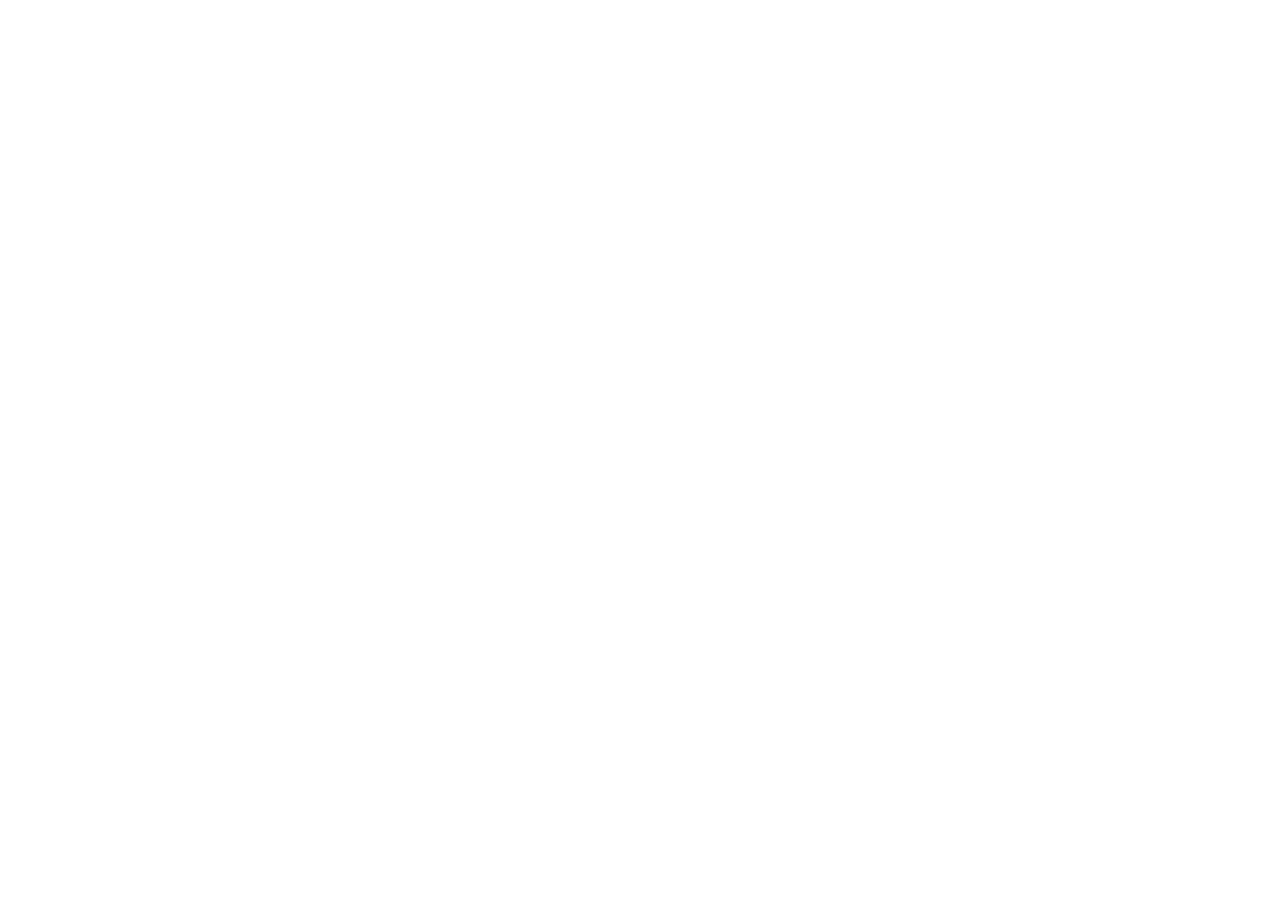
==== dadi.html @ 0e26ddac "separazione dei degli esercizi in file diversi" ====
<!DOCTYPE html>
<html lang="en">
<head>
    <meta charset="UTF-8">
    <meta http-equiv="X-UA-Compatible" content="IE=edge">
    <meta name="viewport" content="width=device-width, initial-scale=1.0">
    <title>Dadi</title>
</head>
<body>
    <script src="./js/dadi.js"></script>
    
</body>
</html>
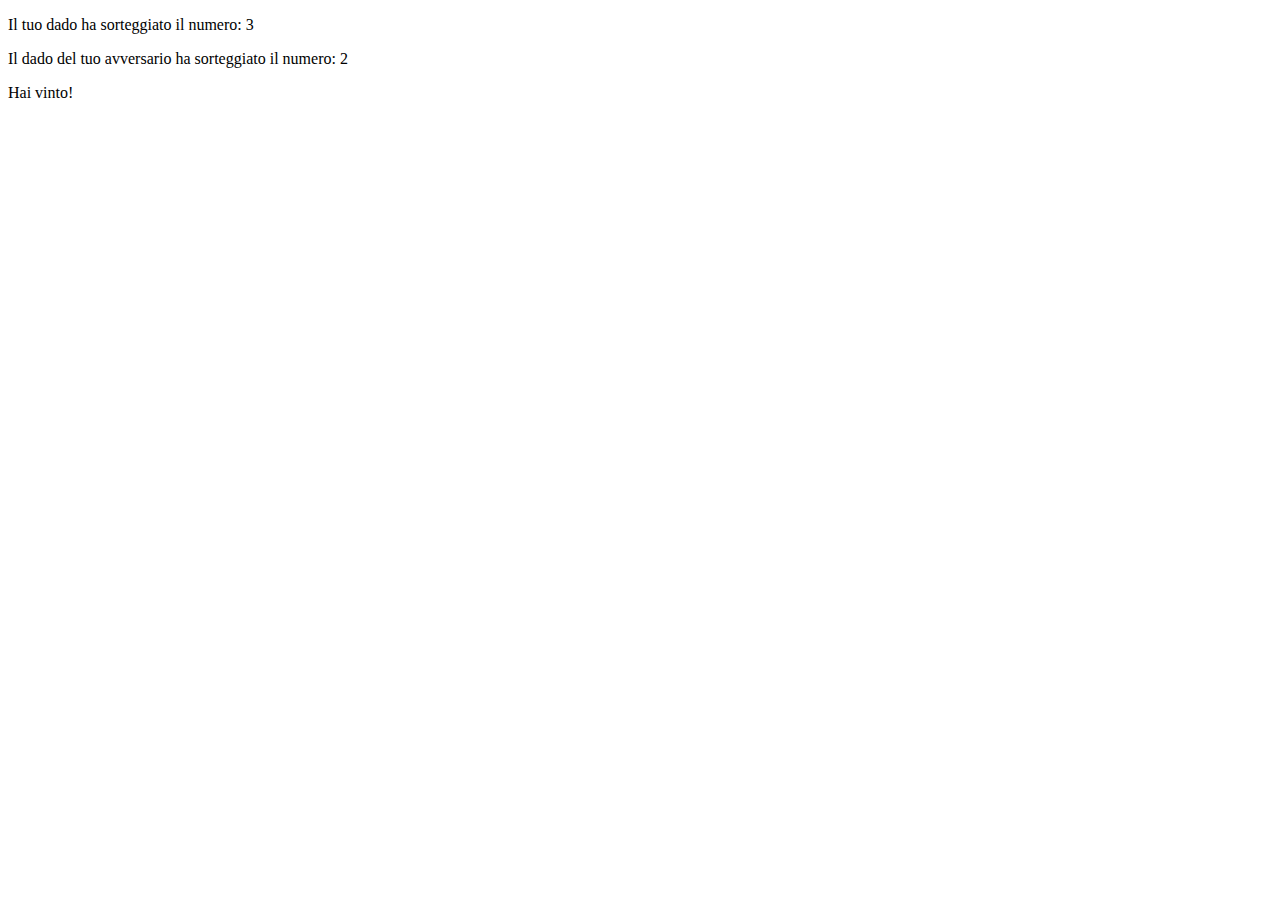
==== commit ebfb6d18: "added conditions and displayed messages" ====
--- a/dadi.html
+++ b/dadi.html
@@ -7,6 +7,12 @@
     <title>Dadi</title>
 </head>
 <body>
+
+    <p id="player"></p>
+    <p id="computer"></p>
+    <p id="message"></p>
+
+
     <script src="./js/dadi.js"></script>
     
 </body>
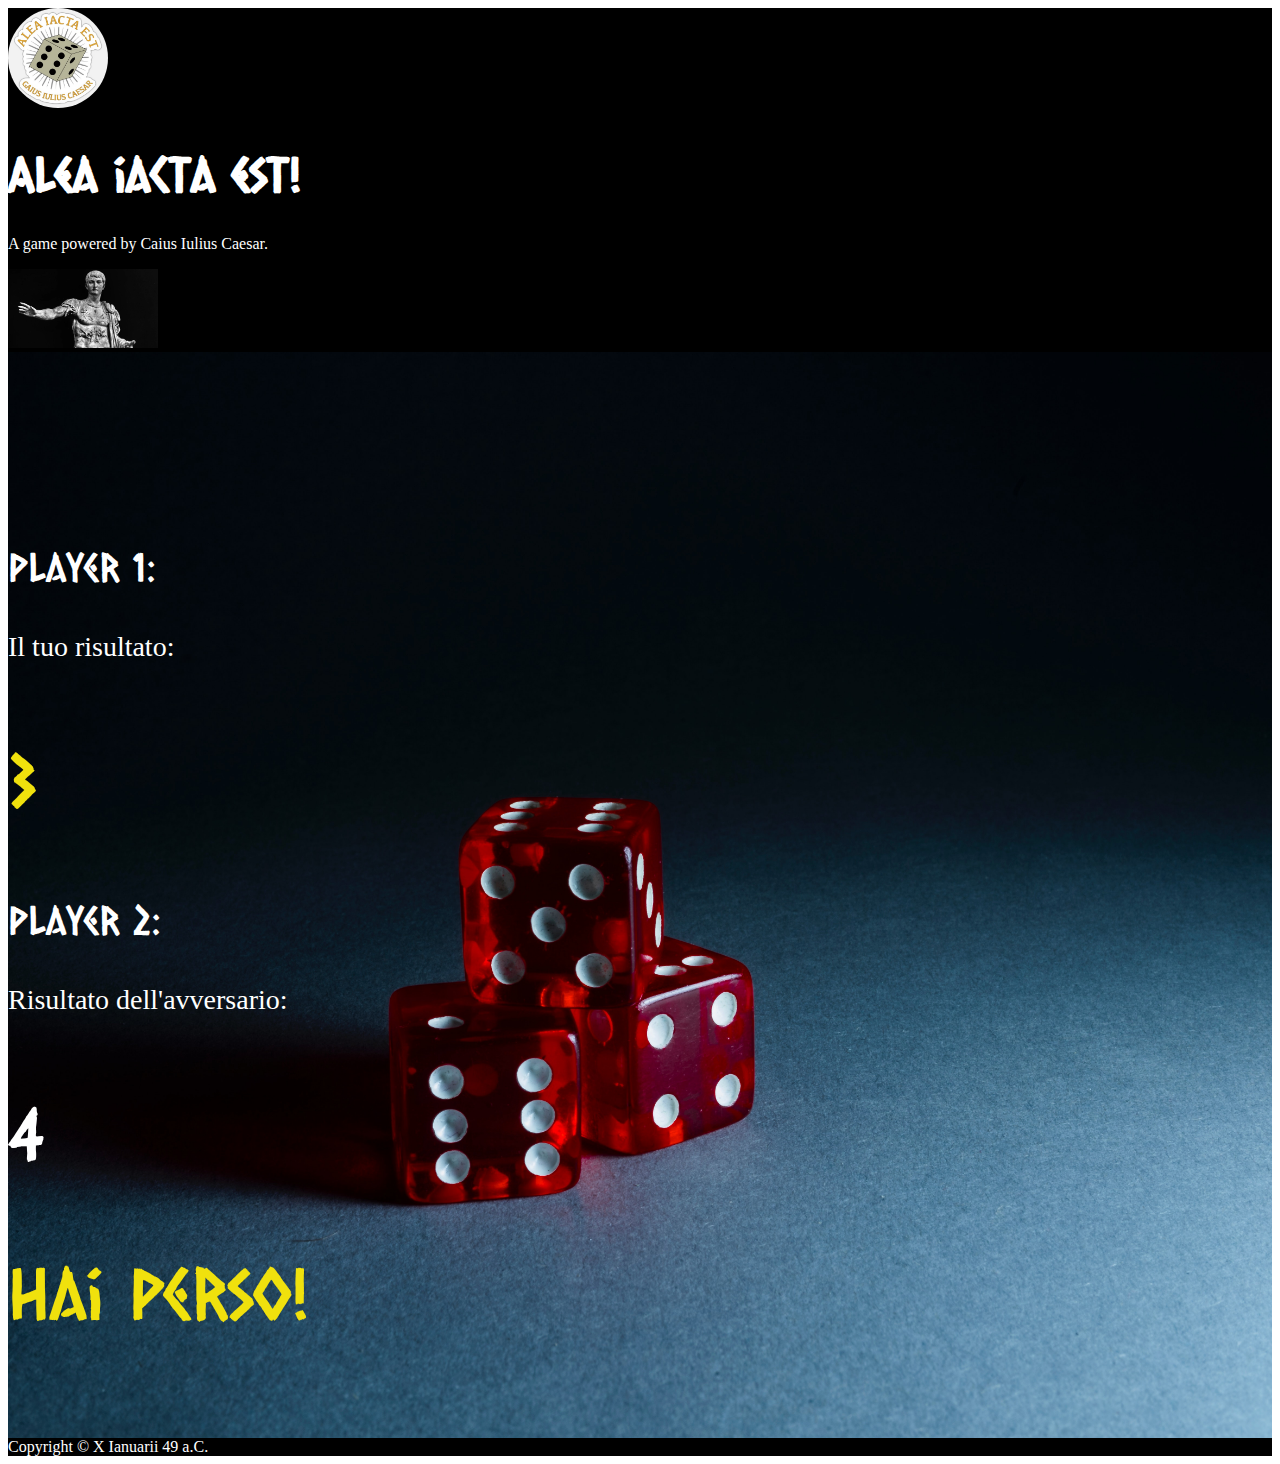
==== commit 65927034: "added style" ====
--- a/dadi.html
+++ b/dadi.html
@@ -5,13 +5,60 @@
     <meta http-equiv="X-UA-Compatible" content="IE=edge">
     <meta name="viewport" content="width=device-width, initial-scale=1.0">
     <title>Dadi</title>
+    <link href="https://cdn.jsdelivr.net/npm/bootstrap@5.0.2/dist/css/bootstrap.min.css" rel="stylesheet" integrity="sha384-EVSTQN3/azprG1Anm3QDgpJLIm9Nao0Yz1ztcQTwFspd3yD65VohhpuuCOmLASjC" crossorigin="anonymous">
+    <link rel="preconnect" href="https://fonts.googleapis.com">
+    <link rel="preconnect" href="https://fonts.gstatic.com" crossorigin>
+    <link href="https://fonts.googleapis.com/css2?family=Caesar+Dressing&display=swap" rel="stylesheet">
+    <link rel="stylesheet" href="./css/style.css">
 </head>
 <body>
+    <header>
+        <div class="container-fluid py-3"> 
+            <div class="row align-items-center">
+                <div class="col-4 col-lg-3">
+                    <img id='dice-logo' src="./img/alea-iacta-est-sticker.jpg" alt="alea-iacta-est-sticker">
+                </div>
+                <div class="col-8 text-end col-lg-4">
+                    <h1 class="caesar-font">Alea iacta est!</h1>
+                    <p>A game powered by Caius Iulius Caesar.</p>
+                </div>
+                <div class="d-none d-lg-table col-lg-3 me-lg-auto">
+                    <img id='caesar' src="./img/giulio-cesare.jpg" alt="giulio-cesare">
+                </div>
+            </div>
+        </div> 
+    </header>
 
-    <p id="player"></p>
-    <p id="computer"></p>
-    <p id="message"></p>
+    <main>
+        <div class="container">
+            <div class="row">
+                <div class="col-12 text-center col-md-6 text-md-start">
+                    <p class="caesar-font">Player 1:</p>
+                    <p class="message-par">Il tuo risultato:</p>
+                    <p id="player" class="caesar-font"></p>
+                </div>
 
+                <div class="col-12 text-center pt-5 col-md-6 text-md-end pt-md-0">
+                    <p class="caesar-font">Player 2:</p>
+                    <p class="message-par">Risultato dell'avversario:</p>
+                    <p id="computer" class="caesar-font"></p>
+                </div>
+            </div>
+
+            <div class="row pt-5">
+                <div class="col-12 text-center">
+                    <p id="message" class="caesar-font"></p>
+                </div>
+            </div>
+        </div> 
+    </main>
+
+    <footer>
+        <div class="container-fluid text-center py-4">
+            <span>Copyright &copy; X Ianuarii 49 a.C.</span>
+        </div>
+        
+    </footer>
 
     <script src="./js/dadi.js"></script>
     
--- a/css/style.css
+++ b/css/style.css
@@ -0,0 +1,53 @@
+
+body {
+    color: white;
+}
+
+header {
+    background-color: #000;
+}
+
+
+header h1 {
+    font-size: 3em;
+}
+
+#caesar {
+    max-width: 150px;
+}
+
+.caesar-font {
+    font-family: 'Caesar Dressing', cursive;
+}
+
+#dice-logo {
+    max-width: 100px;
+    border-radius: 50%;
+}
+
+main {
+    padding-top: 150px;
+    padding-bottom: 30px;
+    background-image: url(../img/dice-bg.jpg);
+    background-size: cover;
+    background-position: bottom;
+    background-repeat: no-repeat;
+    font-size: 2.5em;
+}
+
+.message-par{
+    font-size: 0.7em;
+}
+
+#player, #computer, #message {
+   font-size: 1.8em;
+}
+
+#player, #message {
+    color: rgb(240, 225, 13);
+} 
+
+
+footer {
+    background-color: black;
+}